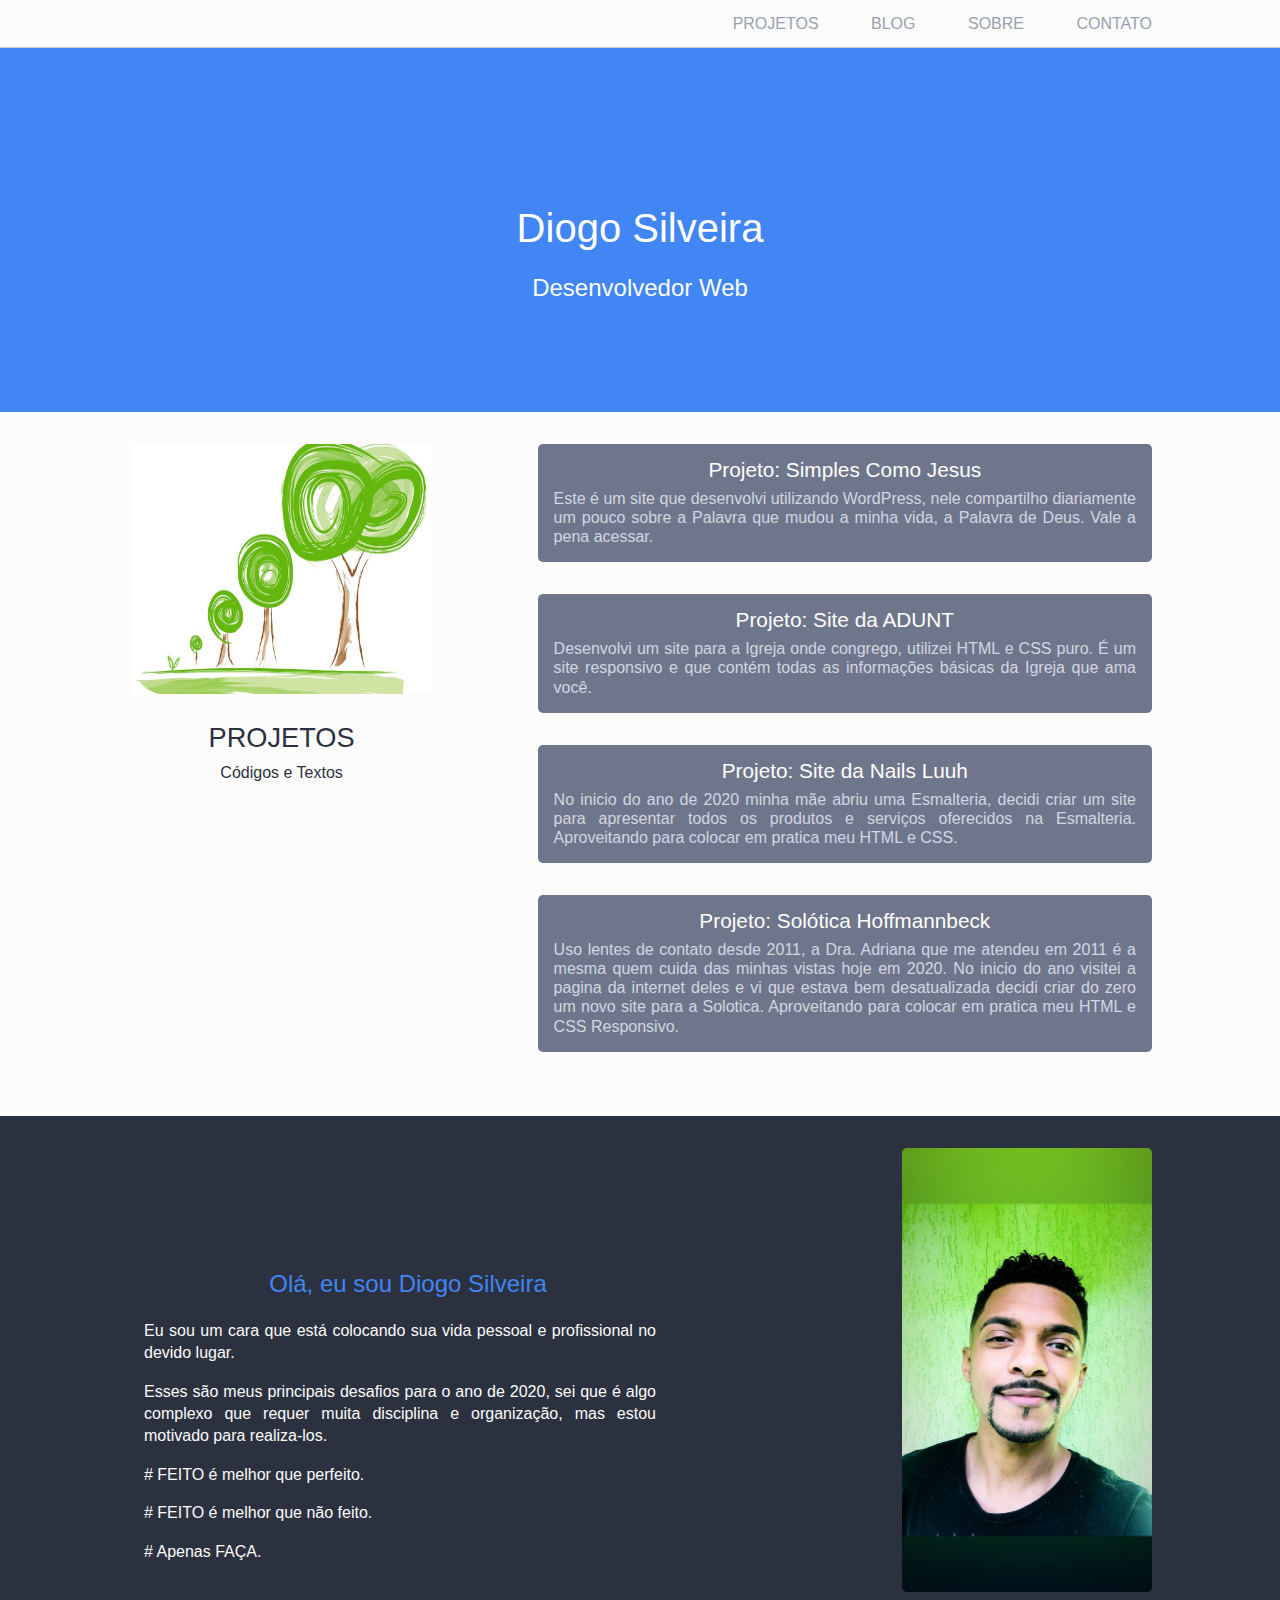
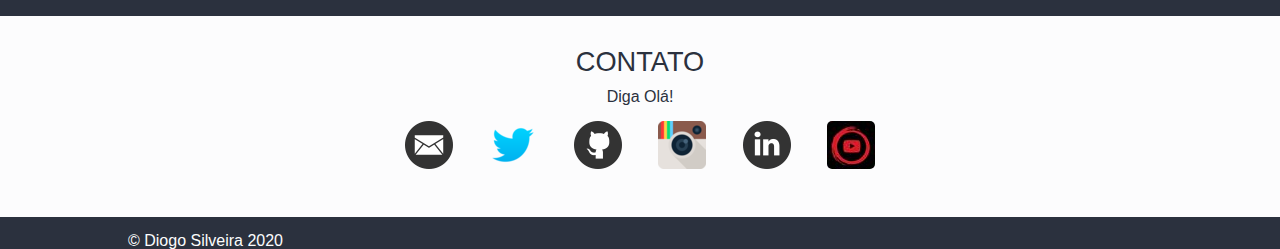
==== index.html @ 595fcbd4 "primeira versão do site" ====
<!DOCTYPE html>
<html lang="pt-BR">

<head>
    <meta charset="UTF-8">
    <meta name="viewport" content="width=device-width, initial-scale=1.0">
    <title>Diogo Silveira</title>
    <link rel="stylesheet" href="css/reset.css">
    <link rel="stylesheet" href="css/main.css">
    <link rel="stylesheet" href="css/index.css">
</head>

<body>

    <header class="light container">
        <nav>
            <ul>
                <li><a href="#projetos">Projetos</a></li>
                <li><a href="./blog.html">Blog</a></li>
                <li><a href="#sobre">Sobre</a></li>
                <li><a href="#contato">Contato</a></li>
            </ul>
        </nav>
    </header>

    <main>

        <section class="identity">
            <h1>Diogo Silveira</h1>
            <h2>Desenvolvedor Web</h2>
        </section>

        <section id="projetos" class="light container">
           <div class="projects-header">
                <img src="img/projeto.jpg" alt="Arvores em tamanhos crescentes">
                <h3>Projetos</h3>
                <p>Códigos e Textos</p>
           </div>

            <ul class="projects">
                <li>
                    <a href="http://simplescomojc.com/" target="_blank">Projeto: Simples Como Jesus</a>
                    <p>Este é um site que desenvolvi utilizando WordPress, nele compartilho
                        diariamente um pouco sobre a Palavra que mudou a minha vida, a Palavra
                        de Deus. Vale a pena acessar.</p>
                </li>

                <li>
                    <a href="https://www.instagram.com/adunt297/" target="_blank">Projeto: Site da ADUNT</a>
                    <p>Desenvolvi um site para a Igreja onde congrego, utilizei
                        HTML e CSS puro. É um site responsivo e que contém todas
                        as informações básicas da Igreja que ama você.</p>
                </li>

                <li>
                    <a href="https://www.nailsluuh.com.br" target="_blank">Projeto: Site da Nails Luuh </a>
                    <p>No inicio do ano de 2020 minha mãe abriu uma Esmalteria, decidi criar
                        um site para apresentar todos os produtos e serviços oferecidos 
                        na Esmalteria. Aproveitando para colocar em pratica meu HTML e CSS.</p>
                </li>

                <li>
                    <a href="https://www.soloticaprotese.com.br/" target="_blank">Projeto: Solótica Hoffmannbeck</a>
                    <p>Uso lentes de contato desde 2011, a Dra. Adriana que me atendeu em 2011
                        é a mesma quem cuida das minhas vistas hoje em 2020. No inicio do ano 
                        visitei a pagina da internet deles e vi que estava bem desatualizada
                        decidi criar do zero um novo site para a Solotica. Aproveitando para colocar
                        em pratica meu HTML e CSS Responsivo.
                    </p>
                </li>
            </ul>
        </section>

        <section id="sobre" class="dark container">
            <img src="img/diogo.jpg" alt="Foto do Autor do Site">
            <p class="bio">Olá, eu sou <strong>Diogo Silveira</strong></p>
            <p class="text">Eu sou um cara que está colocando sua vida 
            pessoal e profissional no devido lugar.</p>
            <p class="text">Esses são meus principais desafios para o ano de 2020,
                sei que é algo complexo que requer muita <em>disciplina e
                organização</em>, mas estou motivado para realiza-los.</p> 
            <p class="text"># FEITO é melhor que perfeito.</p>
            <p class="text"># FEITO é melhor que não feito.</p>
            <p class="text"># Apenas FAÇA.</p>
        </section>     

    </main>

        <section id="contato" class="light container">
            <h3>Contato</h3>
            <p>Diga Olá!</p>

            <ul>
                <li ><a href="mailto:dramoslopesilveira@gmail.com" class="email" target="_blank">Email</a></li>
                <li ><a href="https://twitter.com/_disilveiraa" class="twitter" target="_blank">Twitter</a> </li>
                <li ><a href="https://github.com/diramoslopes" class="github" target="_blank">GitHub</a> </li>
                <li ><a href="https://www.instagram.com/_disilveira/" class="facebook" target="_blank">Facebook</a> </li>
                <li ><a href="https://www.linkedin.com/in/disilveira/" class="linkedin" target="_blank">Linkedin</a></li>
                <li ><a href="https://www.youtube.com/channel/UCmTr8zJYzlexUN7w3_2eYqQ?view_as=subscriber" class="youtube" target="_blank">Youtube</a></li>
            </ul>
        </section>
    
        <footer class="dark container"> 
            <p>© Diogo Silveira 2020</p>
        </footer>
</body>
</html>
---- css/main.css ----
*{
    box-sizing: border-box;
}

body{
    font-family: Helvetica, sans-serif;
}

a{
    text-decoration: none;
}

.dark{
    background-color: #2b313e;
    color: #fcfcfd;
}

.light{
    background-color: #fcfcfd;
    color: #2b313e;
}

.container{
    padding-left: 10%;
    padding-right: 10%;
}

header li a{
    color: #99a0b0;
    font-weight: lighter;
    text-transform: uppercase;
}

header li {
    display: inline-block;
    margin-left: 3em;
}

header li a:hover{
    color: red;
}

header{
    border-bottom: 1px solid #ccc;
    padding-top: 1em;
    padding-bottom: 1em;
    /* position: fixed; */
    width: 100%;
    height: 3em;
}

header ul {
    text-align: right;
}

#contato li{
    display: inline-block;
}

#contato li a{
    display: inline-block;
    margin: 1em;
    width: 48px;
    height: 48px;
    text-indent: -9999px;
}

#contato .email{
    background-image: url('../img/email.png');
}

#contato .github{
    background-image: url('../img/github.png');
}

#contato .linkedin{
    background-image: url('../img/linkedin.png');
}

#contato .twitter{
    background-image: url('../img/twitterr.png');
}

#contato .facebook{
    background-image: url('../img/insta.png');
}

#contato .youtube{
    background-image: url('../img/youtube.jpg');
    border-radius: 5px;
}

footer{
    padding-top:1em ;
   
}
---- css/index.css ----
section{
    padding-top: 2em;
    padding-bottom: 2em;
    text-align: center;
}

section img{
    width: 100%;
    max-width: 300px;
}

section h3{
    font-size: 1.7em;
    padding-bottom: 0.5em;
    text-transform: uppercase;
}

.identity{
    background-color: #4285f4;
    color: white;
    padding: 10em 2em 7em;
    text-align: center;
}

.identity h1{
    font-size: 2.5em;
    margin-bottom: 0.7em;
}

.identity h2{
    font-size: 1.5em;
    font-weight: 300;
}

.projects-header{
    float: left;
    width: 30%;
}

.projects-header h3{
    margin-top: 1em;
}

.projects{
    margin-left: 40%;
}

.projects li{
    background-color: #6f768b;
    padding: 1em;
    margin-bottom: 2em;
    border-radius: 5px;
}

.projects li a{
    color: white;
    font-size: 1.3em;
}

.projects li p{
    color: #d2d6e2;
    margin-top: 0.5em;
    text-align: justify;
    line-height: 1.2;
}

#projetos img{
    width: 350px;
    height: 250px;
}

#sobre {
    height: 500px;
}

#sobre img{
    width: 250px;
    float: right;
    border-radius: 5px;
}

#sobre p.bio{
    color: #4285f4;
    font-size: 1.5em;
    margin: 1em;
    padding-top: 100px;
}

#sobre p.text{
    margin: 1em;
    text-align: justify;
    line-height: 1.4;
}

#sobre p.bio, #sobre p.text{
    width: 50%;
}


@media screen and (max-width: 480px){

    header{
        border-bottom: none;
    }

    header ul {
        text-align: center;
    }

    header li{
        display: block;
        padding: 2%;
        margin: auto;
    }

    .identity {
        margin-top: 20%;
    }

    .projects-header{
        float: none;
    }

    .projects-header h3 {
        margin-left: 109px;
    }

    .projects-header p {
        display: none;
    }

    #projetos img {
        margin-left: 22%;
    }
    .projects li {
        margin-top: 30px;
        margin-left: -143px
    }

    #sobre {
        height: auto;
    }

    #sobre img {
        float: none;
    }

    #sobre p.bio, #sobre p.text {
        width: auto;
        text-align: center;
    }

    #sobre p.bio{
        padding-top: 0;
    }

    footer p{
        text-align: center;
    }
}
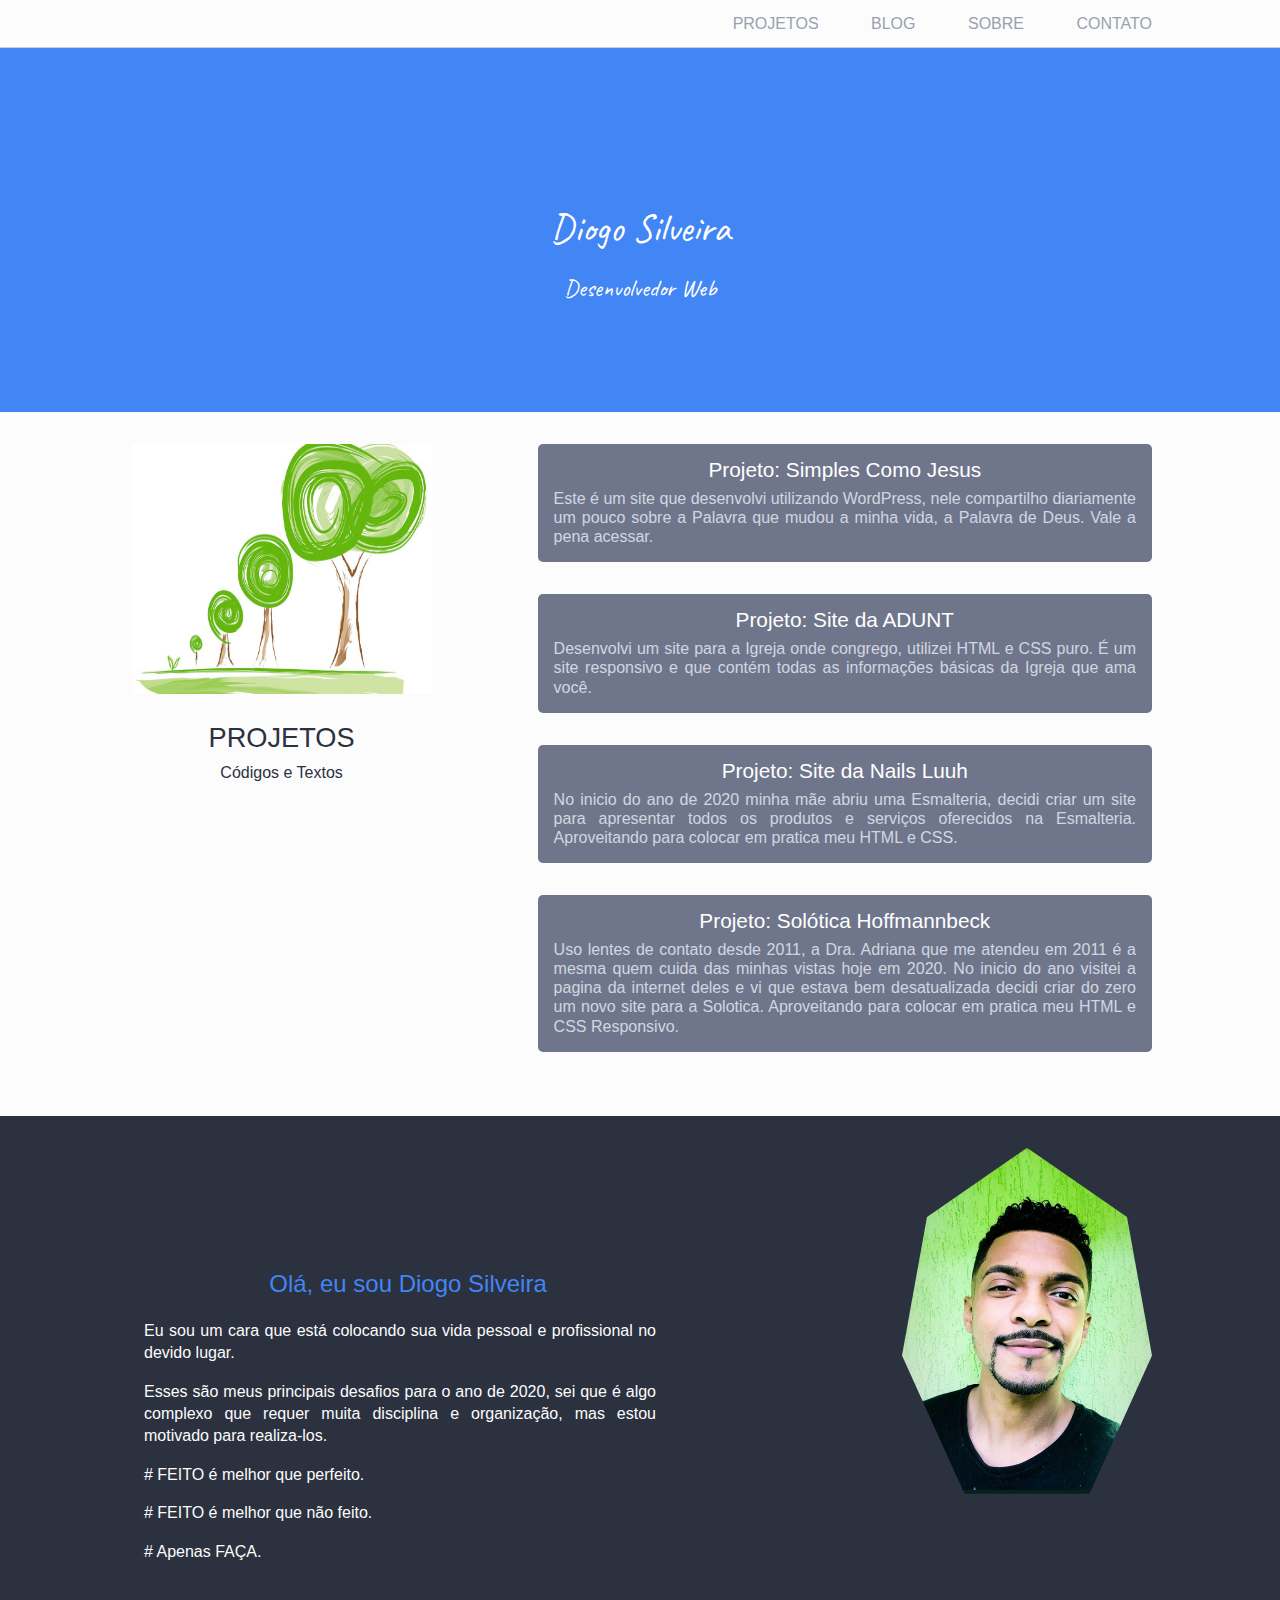
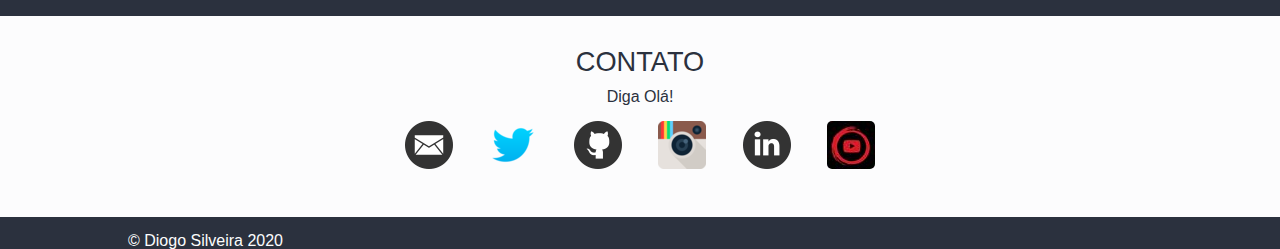
==== commit 4486e715: "Update index.html" ====
--- a/index.html
+++ b/index.html
@@ -8,6 +8,7 @@
     <link rel="stylesheet" href="css/reset.css">
     <link rel="stylesheet" href="css/main.css">
     <link rel="stylesheet" href="css/index.css">
+    <link href="https://fonts.googleapis.com/css2?family=Caveat&display=swap" rel="stylesheet">
 </head>
 
 <body>
@@ -72,7 +73,7 @@
         </section>
 
         <section id="sobre" class="dark container">
-            <img src="img/diogo.jpg" alt="Foto do Autor do Site">
+            <img src="img/diogo1.jpg" alt="Foto do Autor do Site">
             <p class="bio">Olá, eu sou <strong>Diogo Silveira</strong></p>
             <p class="text">Eu sou um cara que está colocando sua vida 
             pessoal e profissional no devido lugar.</p>
@@ -104,4 +105,4 @@
             <p>© Diogo Silveira 2020</p>
         </footer>
 </body>
-</html>+</html>
--- a/css/index.css
+++ b/css/index.css
@@ -18,6 +18,7 @@
 .identity{
     background-color: #4285f4;
     color: white;
+    font-family: 'Caveat', cursive;
     padding: 10em 2em 7em;
     text-align: center;
 }
@@ -77,6 +78,7 @@
     width: 250px;
     float: right;
     border-radius: 5px;
+    clip-path: polygon(50% 0%, 90% 20%, 100% 60%, 75% 100%, 25% 100%, 0% 60%, 10% 20%);
 }
 
 #sobre p.bio{
